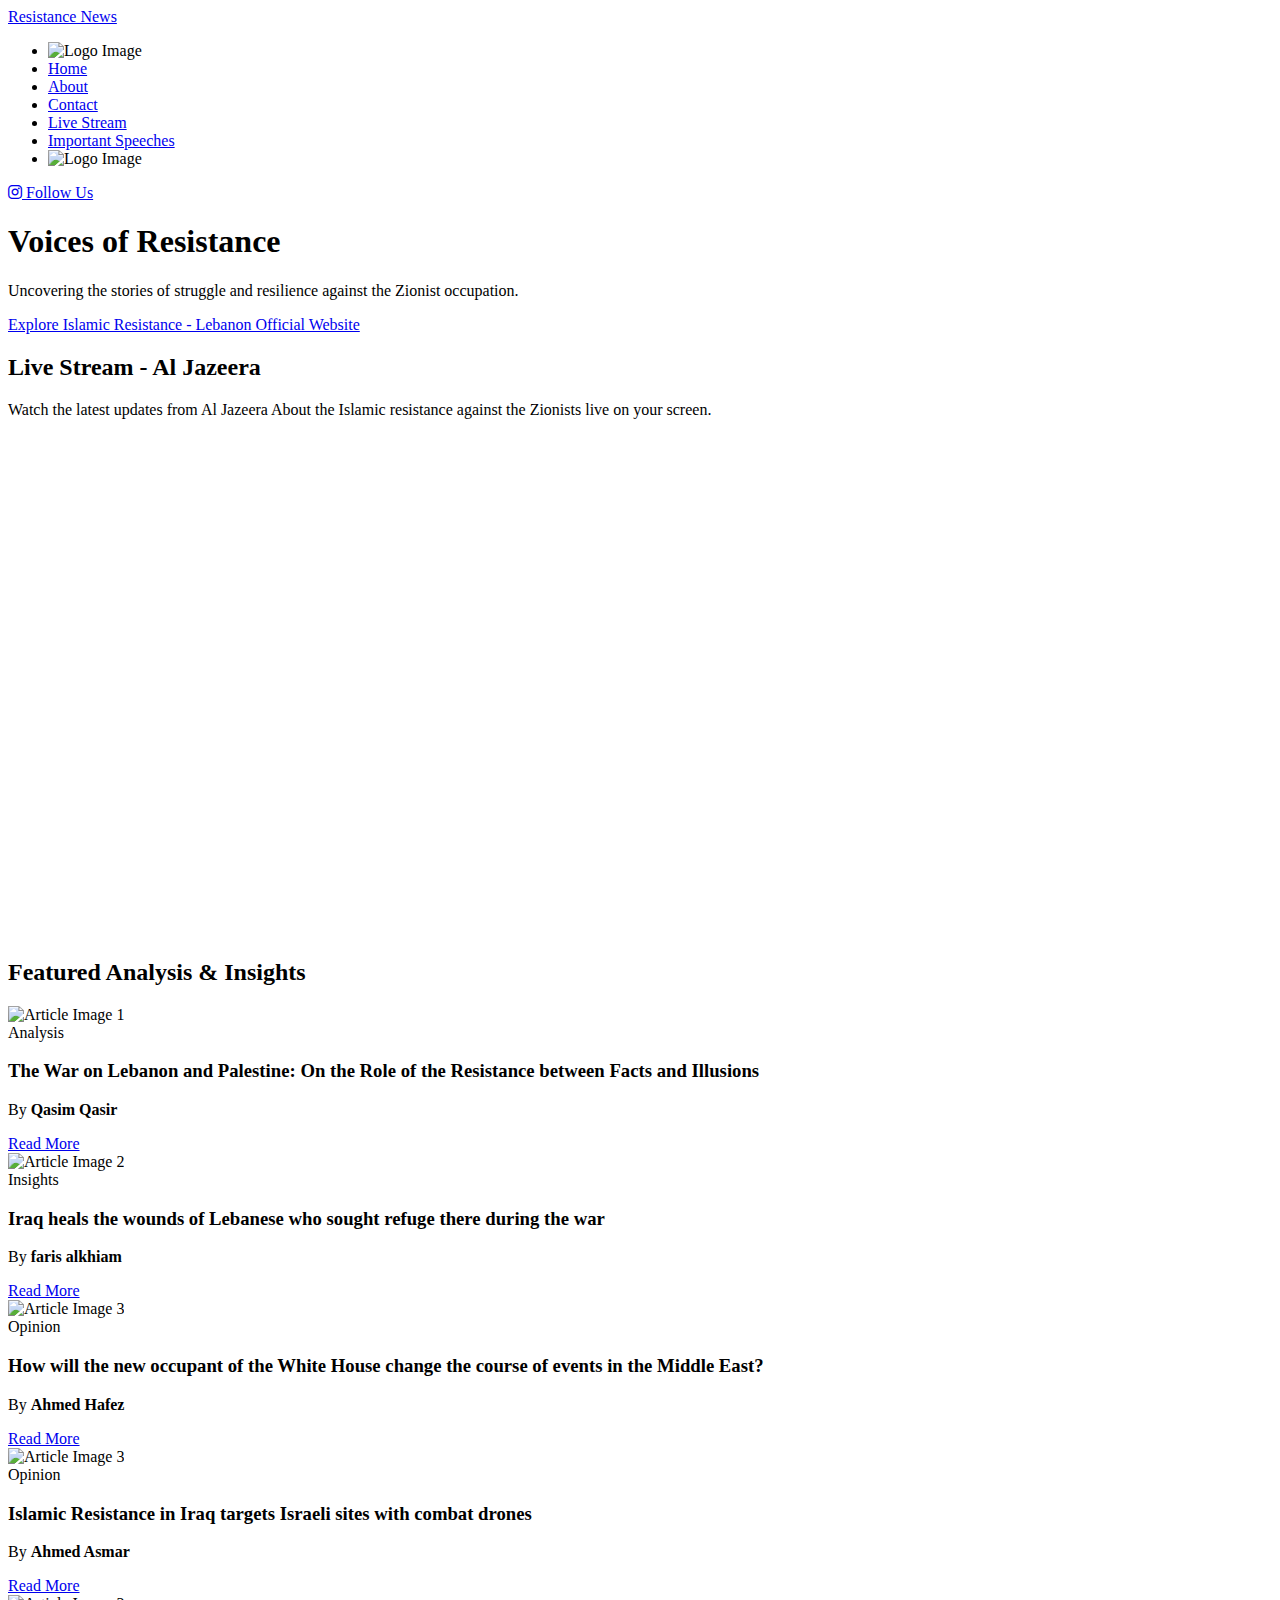
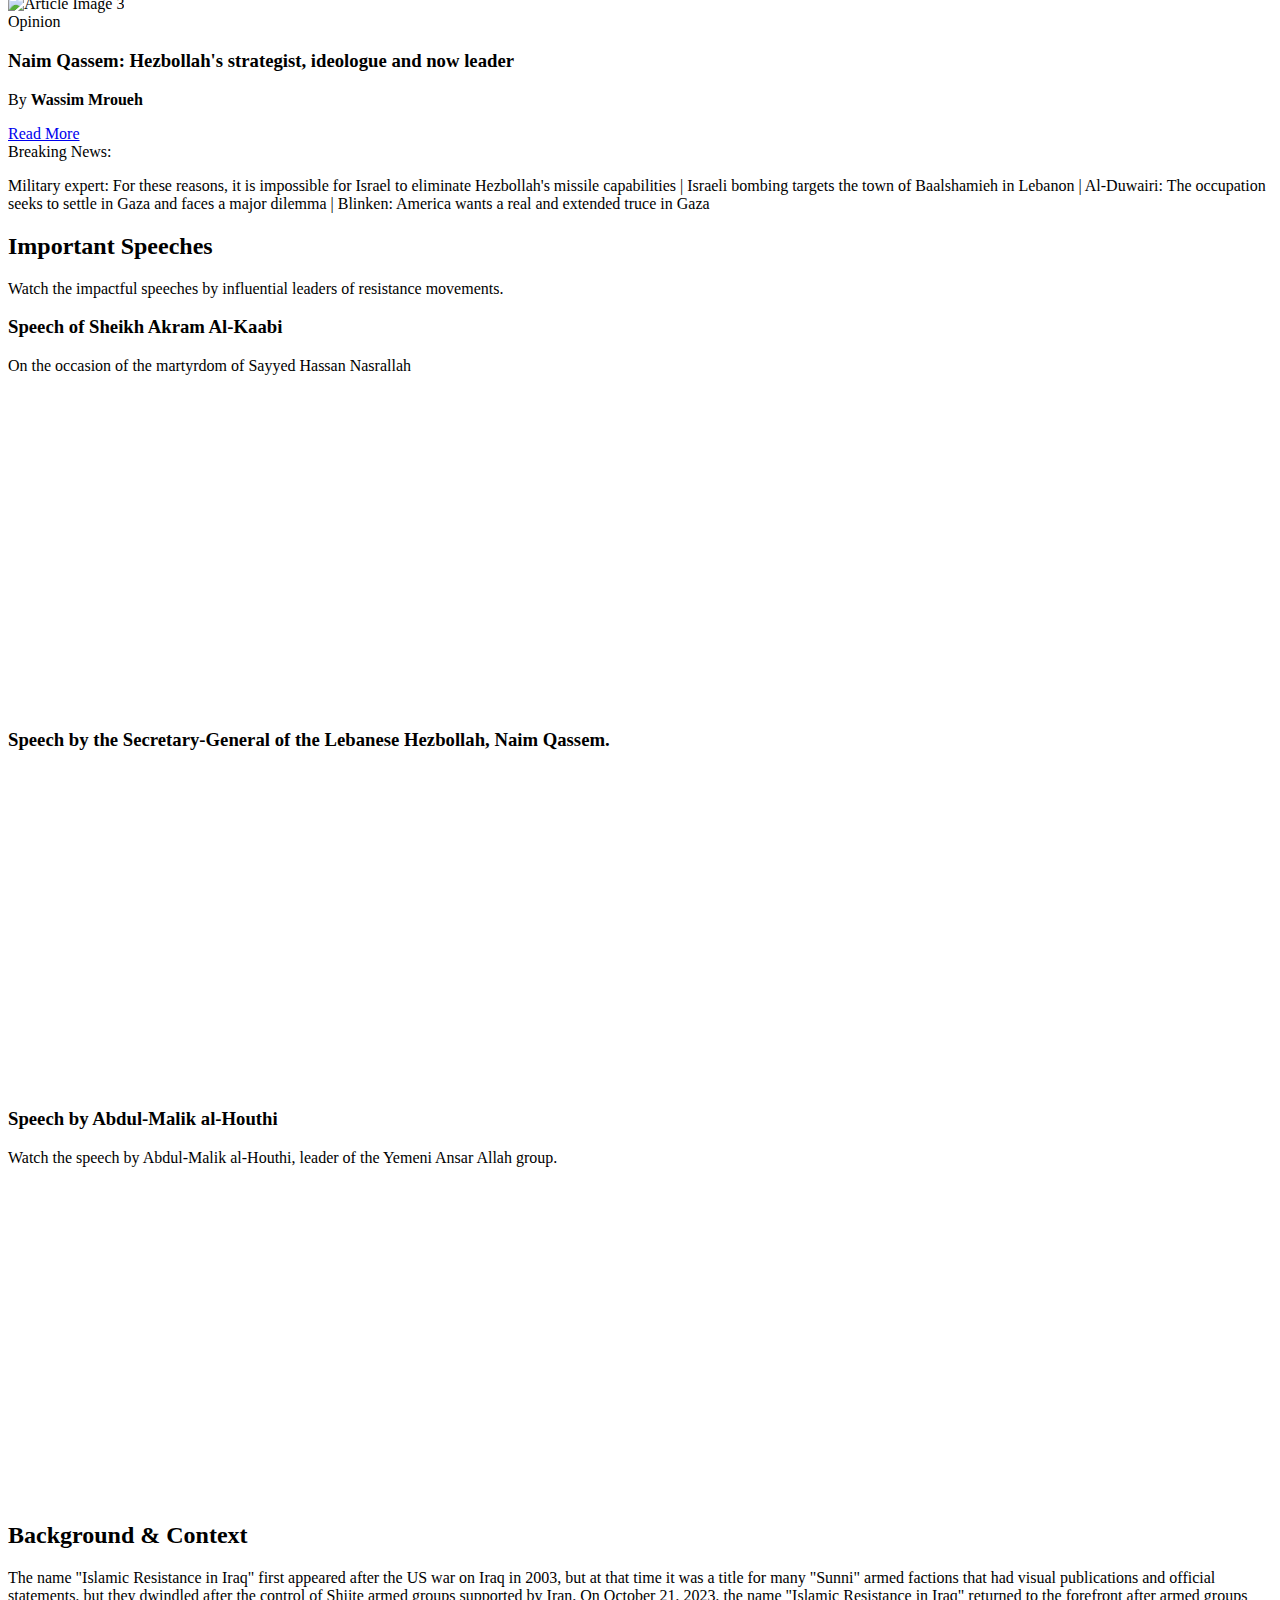
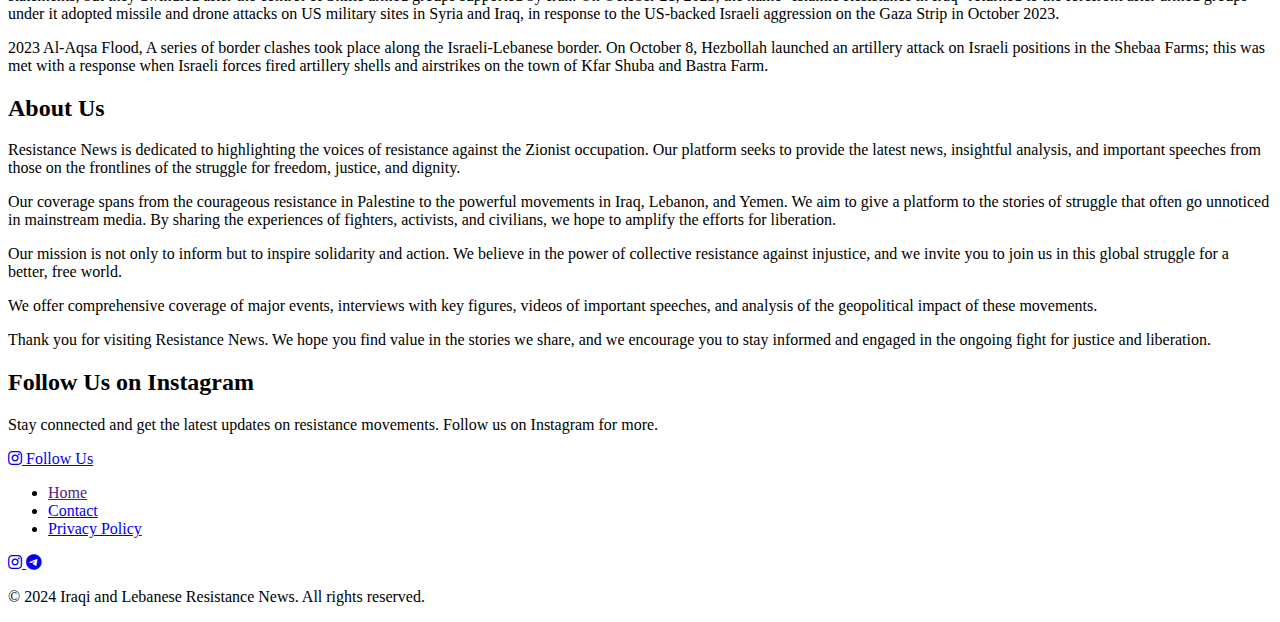
==== index.html @ b6a5e41a "Add files via upload" ====
<!DOCTYPE html>
<html lang="en" style="--vh: 8.44px; --clientWidth: 390px">
  <head>
    <meta charset="UTF-8" />
    <meta name="viewport" content="width=device-width, initial-scale=1.0" />
    <title>Resistance News</title>
    <link rel="stylesheet" href="styles.css" />
    <!-- Add Font Awesome for icons -->
    <link
      rel="stylesheet"
      href="https://cdnjs.cloudflare.com/ajax/libs/font-awesome/6.0.0-beta3/css/all.min.css"
    />
  </head>
  <body>
    <header class="header">
      <div class="header-container">
        <div class="logo">
          <a href="#">Resistance News</a>
        </div>
        <nav class="navbar">
          <ul>
            <!-- Image between Home and Resistance News -->
            <li>
              <img
                src="photo_2024-11-13_17-48-56.jpg"
                alt="Logo Image"
                class="header-image"
              />
            </li>

            <!-- Home Link -->
            <li><a href="#">Home</a></li>

            <!-- About Link -->
            <li><a href="#about">About</a></li>

            <!-- Contact Link that redirects to Telegram -->
            <li><a href="https://t.me/O7cffm" target="_blank">Contact</a></li>

            <!-- Live Stream Link -->
            <li><a href="#live-stream">Live Stream</a></li>

            <!-- Important Speeches Link -->
            <li><a href="#video">Important Speeches</a></li>

            <!-- Empty space or another image can be added if necessary -->
            <li>
              <img
                src="photo_2024-11-13_17-49-03.jpg"
                alt="Logo Image"
                class="header-image"
              />
            </li>
          </ul>
        </nav>
        <div class="header-social">
          <a
            href="https://www.instagram.com/7cffm/profilecard/?igsh=MWJjM3I1dTVva2pzcw=="
            target="_blank"
            class="instagram-icon"
          >
            <i class="fab fa-instagram"></i> Follow Us
          </a>
        </div>
      </div>
    </header>

    <!-- Hero Section -->
    <section class="hero">
      <div class="hero-overlay">
        <h1 class="hero-title">Voices of Resistance</h1>
        <p class="hero-subtitle">
          Uncovering the stories of struggle and resilience against the Zionist
          occupation.
        </p>
        <div class="hero-buttons">
          <a
            href="https://moqawama.org.lb/index.php"
            target="_blank"
            class="hero-button primary"
            >Explore Islamic Resistance - Lebanon Official Website</a
          >
        </div>
      </div>
    </section>
    <!-- Live Stream Section -->
    <section id="live-stream" class="live-stream-section">
      <div class="live-stream-container">
        <h2>Live Stream - Al Jazeera</h2>
        <p>
          Watch the latest updates from Al Jazeera About the Islamic resistance
          against the Zionists live on your screen.
        </p>

        <div class="live-stream-embed">
          <iframe
            width="100%"
            height="500"
            src="https://www.youtube.com/embed/bNyUyrR0PHo"
            title="Live Stream - Al Jazeera"
            frameborder="0"
            allow="accelerometer; autoplay; encrypted-media; gyroscope; picture-in-picture"
            allowfullscreen
          ></iframe>
        </div>
      </div>
    </section>

    <!-- Featured Analysis / Insights Section -->
    <section class="featured-section">
      <h2 class="section-title">Featured Analysis & Insights</h2>
      <div class="featured-grid">
        <!-- Article Card 1 -->
        <div class="featured-card">
          <img
            src="10202416477675745212.jpg"
            alt="Article Image 1"
            class="featured-image"
          />
          <div class="card-content">
            <span class="tag">Analysis</span>
            <h3 class="card-title">
              The War on Lebanon and Palestine: On the Role of the Resistance
              between Facts and Illusions
            </h3>
            <p class="author">By <strong>Qasim Qasir</strong></p>
            <a
              href="https://arabi21.com/story/1633593/%D8%A7%D9%84%D8%AD%D8%B1%D8%A8-%D8%B9%D9%84%D9%89-%D9%84%D8%A8%D9%86%D8%A7%D9%86-
              %D9%88%D9%81%D9%84%D8%B3%D8%B7%D9%8A%D9%86-%D8%B9%D9%86-%D8%AF%D9%88%D8%B1-%D8%A7%D9%84%D9%85%D9%82%D8%A7%D9%88%D9%85%D8%A9-
              %D8%A8%D9%8A%D9%86-%D8%A7%D9%84%D8%AD%D9%82%D8%A7%D8%A6%D9%82-%D9%88%D8%A7%D9%84%D8%A3%D9%88%D9%87%D8%A7%D9%85"
              target="_blank"
              class="read-more"
              >Read More</a
            >
          </div>
        </div>

        <!-- Article Card 2 -->
        <div class="featured-card">
          <img
            src="image-1730290938.webp"
            alt="Article Image 2"
            class="featured-image"
          />
          <div class="card-content">
            <span class="tag">Insights</span>
            <h3 class="card-title">
              Iraq heals the wounds of Lebanese who sought refuge there during
              the war
            </h3>
            <p class="author">By <strong>faris alkhiam</strong></p>
            <a
              href="https://www.aljazeera.net/politics/2024/10/30/%D8%A7%D9%84%D8%B9%D8%B1%D8%A7%D9%82-%D9%8A%D8%AF%D8%A7%D9%88%D9%8A-%D8%AC%D8%B1%D9%88%D8%AD-%D9%84%D8%A8%D9%86%D8%A7%D9%86%D9%8A%D9%8A%D9%86-%D9%84%D8%AC%D8%A4%D9%88%D8%A7-%D8%A5%D9%84%D9%8A%D9%87"
              target="_blank"
              class="read-more"
              >Read More</a
            >
          </div>
        </div>

        <!-- Article Card 3 -->
        <div class="featured-card">
          <img
            src="56tfy-1731506151.jpg"
            alt="Article Image 3"
            class="featured-image"
          />
          <div class="card-content">
            <span class="tag">Opinion</span>
            <h3 class="card-title">
              How will the new occupant of the White House change the course of
              events in the Middle East?
            </h3>
            <p class="author">By <strong>Ahmed Hafez</strong></p>
            <a
              href="https://www.aljazeera.net/news/2024/11/13/%D9%83%D9%8A%D9%81-%D8%B3%D9%8A%D8%BA%D9%8A%D8%B1-%D8%B3%D8%A7%D9%83%D9%86-%D8%A7%D9%84%D8%A8%D9%8A%D8%AA-%D8%A7%D9%84%D8%A3%D8%A8%D9%8A%D8%B6-%D8%A7%D9%84%D8%AC%D8%AF%D9%8A%D8%AF"
              target="_blank"
              class="read-more"
              >Read More</a
            >
          </div>
        </div>
        <!-- Article Card 4 -->
        <div class="featured-card">
          <img
            src="thumbs_b_c_49bb866ccad40591b814bc46963b993d.jpg"
            alt="Article Image 3"
            class="featured-image"
          />
          <div class="card-content">
            <span class="tag">Opinion</span>
            <h3 class="card-title">
              Islamic Resistance in Iraq targets Israeli sites with combat
              drones
            </h3>
            <p class="author">By <strong>Ahmed Asmar</strong></p>
            <a
              href="https://www.aa.com.tr/en/middle-east/islamic-resistance-in-iraq-targets-israeli-sites-with-combat-drones/3380141"
              target="_blank"
              class="read-more"
              >Read More</a
            >
          </div>
        </div>
        <!-- Article Card 5 -->
        <div class="featured-card">
          <img
            src="naim qassem profile reuters.jpg.webp"
            alt="Article Image 3"
            class="featured-image"
          />
          <div class="card-content">
            <span class="tag">Opinion</span>
            <h3 class="card-title">
              Naim Qassem: Hezbollah's strategist, ideologue and now leader
            </h3>
            <p class="author">By <strong>Wassim Mroueh </strong></p>
            <a
              href="https://www.middleeasteye.net/profile/naim-qassem-hezbollah-strategist-ideologue-and-now-leader"
              target="_blank"
              class="read-more"
              >Read More</a
            >
          </div>
        </div>
      </div>
    </section>
    <!-- Real-Time News Ticker Section -->
    <section class="news-ticker">
      <div class="ticker-container">
        <span class="ticker-title">Breaking News:</span>
        <div class="ticker">
          <p class="ticker-text">
            Military expert: For these reasons, it is impossible for Israel to
            eliminate Hezbollah's missile capabilities | Israeli bombing targets
            the town of Baalshamieh in Lebanon | Al-Duwairi: The occupation
            seeks to settle in Gaza and faces a major dilemma | Blinken: America
            wants a real and extended truce in Gaza
          </p>
        </div>
      </div>
    </section>
    <!-- Video Section -->
    <section id="video" class="video-section">
      <div class="video-container">
        <h2>Important Speeches</h2>
        <p>
          Watch the impactful speeches by influential leaders of resistance
          movements.
        </p>

        <div class="video-cards">
          <!-- First Video Card -->
          <div class="video-card">
            <h3>Speech of Sheikh Akram Al-Kaabi</h3>
            <p>On the occasion of the martyrdom of Sayyed Hassan Nasrallah</p>
            <div class="video-embed">
              <iframe
                width="560"
                height="315"
                src="https://www.youtube.com/embed/3yLi0Hyo770"
                title="Speech of Sheikh Akram Al-Kaabi"
                frameborder="0"
                allow="accelerometer; autoplay; encrypted-media; gyroscope; picture-in-picture"
                allowfullscreen
              ></iframe>
            </div>
          </div>

          <!-- Second Video Card -->
          <div class="video-card">
            <h3>Speech by the Secretary-General of the Lebanese Hezbollah, Naim Qassem.</p>
            <div class="video-embed">
              <iframe
                width="560"
                height="315"
                src="https://www.youtube.com/embed/LZCsqOck-LM"
                title="Speech by Naeem Qassem"
                frameborder="0"
                allow="accelerometer; autoplay; encrypted-media; gyroscope; picture-in-picture"
                allowfullscreen
              ></iframe>
            </div>
          </div>

          <!-- Third Video Card -->
          <div class="video-card">
            <h3>Speech by Abdul-Malik al-Houthi</h3>
            <p>
              Watch the speech by Abdul-Malik al-Houthi, leader of the Yemeni
              Ansar Allah group.
            </p>
            <div class="video-embed">
              <iframe
                width="560"
                height="315"
                src="https://www.youtube.com/embed/sPuYM1DLpPo"
                title="Speech by Abdul-Malik al-Houthi"
                frameborder="0"
                allow="accelerometer; autoplay; encrypted-media; gyroscope; picture-in-picture"
                allowfullscreen
              ></iframe>
            </div>
          </div>
        </div>
      </div>
    </section>

    <!-- Background & Context Section -->
    <section class="background-context">
      <h2 class="section-title">Background & Context</h2>
      <div class="context-content">
        <p class="context-text">
          The name "Islamic Resistance in Iraq" first appeared after the US war
          on Iraq in 2003, but at that time it was a title for many "Sunni"
          armed factions that had visual publications and official statements,
          but they dwindled after the control of Shiite armed groups supported
          by Iran. On October 21, 2023, the name "Islamic Resistance in Iraq"
          returned to the forefront after armed groups under it adopted missile
          and drone attacks on US military sites in Syria and Iraq, in response
          to the US-backed Israeli aggression on the Gaza Strip in October 2023.
        </p>
        <p class="context-text">
          2023 Al-Aqsa Flood, A series of border clashes took place along the
          Israeli-Lebanese border. On October 8, Hezbollah launched an artillery
          attack on Israeli positions in the Shebaa Farms; this was met with a
          response when Israeli forces fired artillery shells and airstrikes on
          the town of Kfar Shuba and Bastra Farm.
        </p>
      </div>
    </section>
    <!-- About Section -->
    <section id="about" class="about-section">
      <div class="about-container">
        <h2 class="about-title">About Us</h2>
        <p class="about-description">
          Resistance News is dedicated to highlighting the voices of resistance
          against the Zionist occupation. Our platform seeks to provide the
          latest news, insightful analysis, and important speeches from those on
          the frontlines of the struggle for freedom, justice, and dignity.
        </p>

        <p class="about-description">
          Our coverage spans from the courageous resistance in Palestine to the
          powerful movements in Iraq, Lebanon, and Yemen. We aim to give a
          platform to the stories of struggle that often go unnoticed in
          mainstream media. By sharing the experiences of fighters, activists,
          and civilians, we hope to amplify the efforts for liberation.
        </p>

        <p class="about-description">
          Our mission is not only to inform but to inspire solidarity and
          action. We believe in the power of collective resistance against
          injustice, and we invite you to join us in this global struggle for a
          better, free world.
        </p>

        <p class="about-description">
          We offer comprehensive coverage of major events, interviews with key
          figures, videos of important speeches, and analysis of the
          geopolitical impact of these movements.
        </p>

        <p class="about-description">
          Thank you for visiting Resistance News. We hope you find value in the
          stories we share, and we encourage you to stay informed and engaged in
          the ongoing fight for justice and liberation.
        </p>
      </div>
    </section>
    <!-- Instagram Section -->
    <section class="instagram-section">
      <h2 class="section-title">Follow Us on Instagram</h2>
      <p class="instagram-text">
        Stay connected and get the latest updates on resistance movements.
        Follow us on Instagram for more.
      </p>
      <a
        href="https://www.instagram.com/7cffm/profilecard/?igsh=MWJjM3I1dTVva2pzcw=="
        target="_blank"
        class="instagram-button"
      >
        <i class="fab fa-instagram"></i> Follow Us
      </a>
    </section>

    <!-- Footer Section -->
    <footer class="footer">
      <div class="footer-container">
        <!-- Footer Navigation Links -->
        <div class="footer-nav">
          <ul>
            <li><a href="">Home</a></li>
            <li><a href="https://t.me/O7cffm" target="_blank">Contact</a></li>
            <li><a href="privacy.html" target="_blank">Privacy Policy</a></li>
          </ul>
        </div>

        <!-- Social Media Links -->
        <div class="footer-social">
          <!-- Instagram Link with target="_blank" to open in new tab -->
          <a
            href="https://www.instagram.com/7cffm/profilecard/?igsh=MWJjM3I1dTVva2pzcw=="
            target="_blank"
            class="social-icon"
            aria-label="Instagram"
          >
            <i class="fab fa-instagram"></i>
          </a>

          <!-- Telegram Link with target="_blank" to open in new tab -->
          <a
            href="https://t.me/O7cffm"
            target="_blank"
            class="social-icon"
            aria-label="Telegram"
          >
            <i class="fab fa-telegram"></i>
          </a>
        </div>
      </div>

      <!-- Copyright Notice -->
      <div class="footer-bottom">
        <p>
          &copy; 2024 Iraqi and Lebanese Resistance News. All rights reserved.
        </p>
      </div>
    </footer>
  </body>
</html>
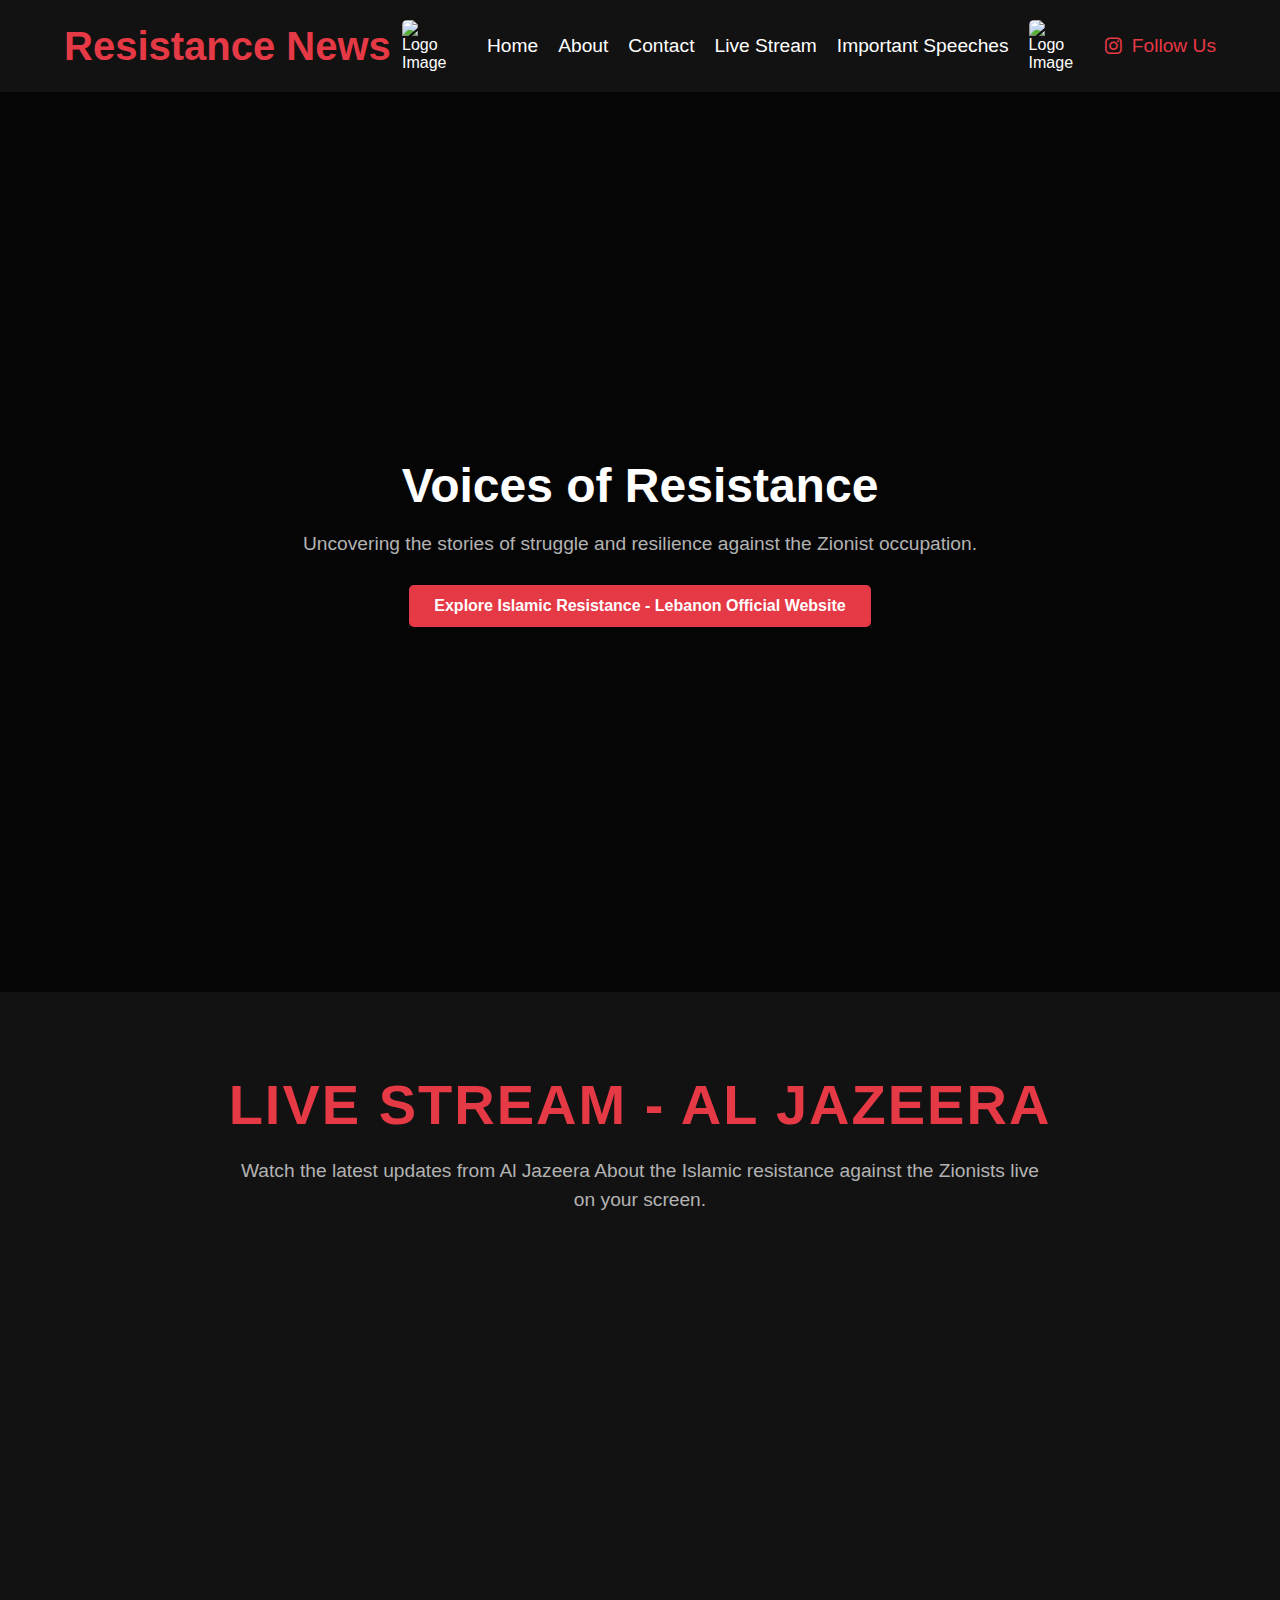
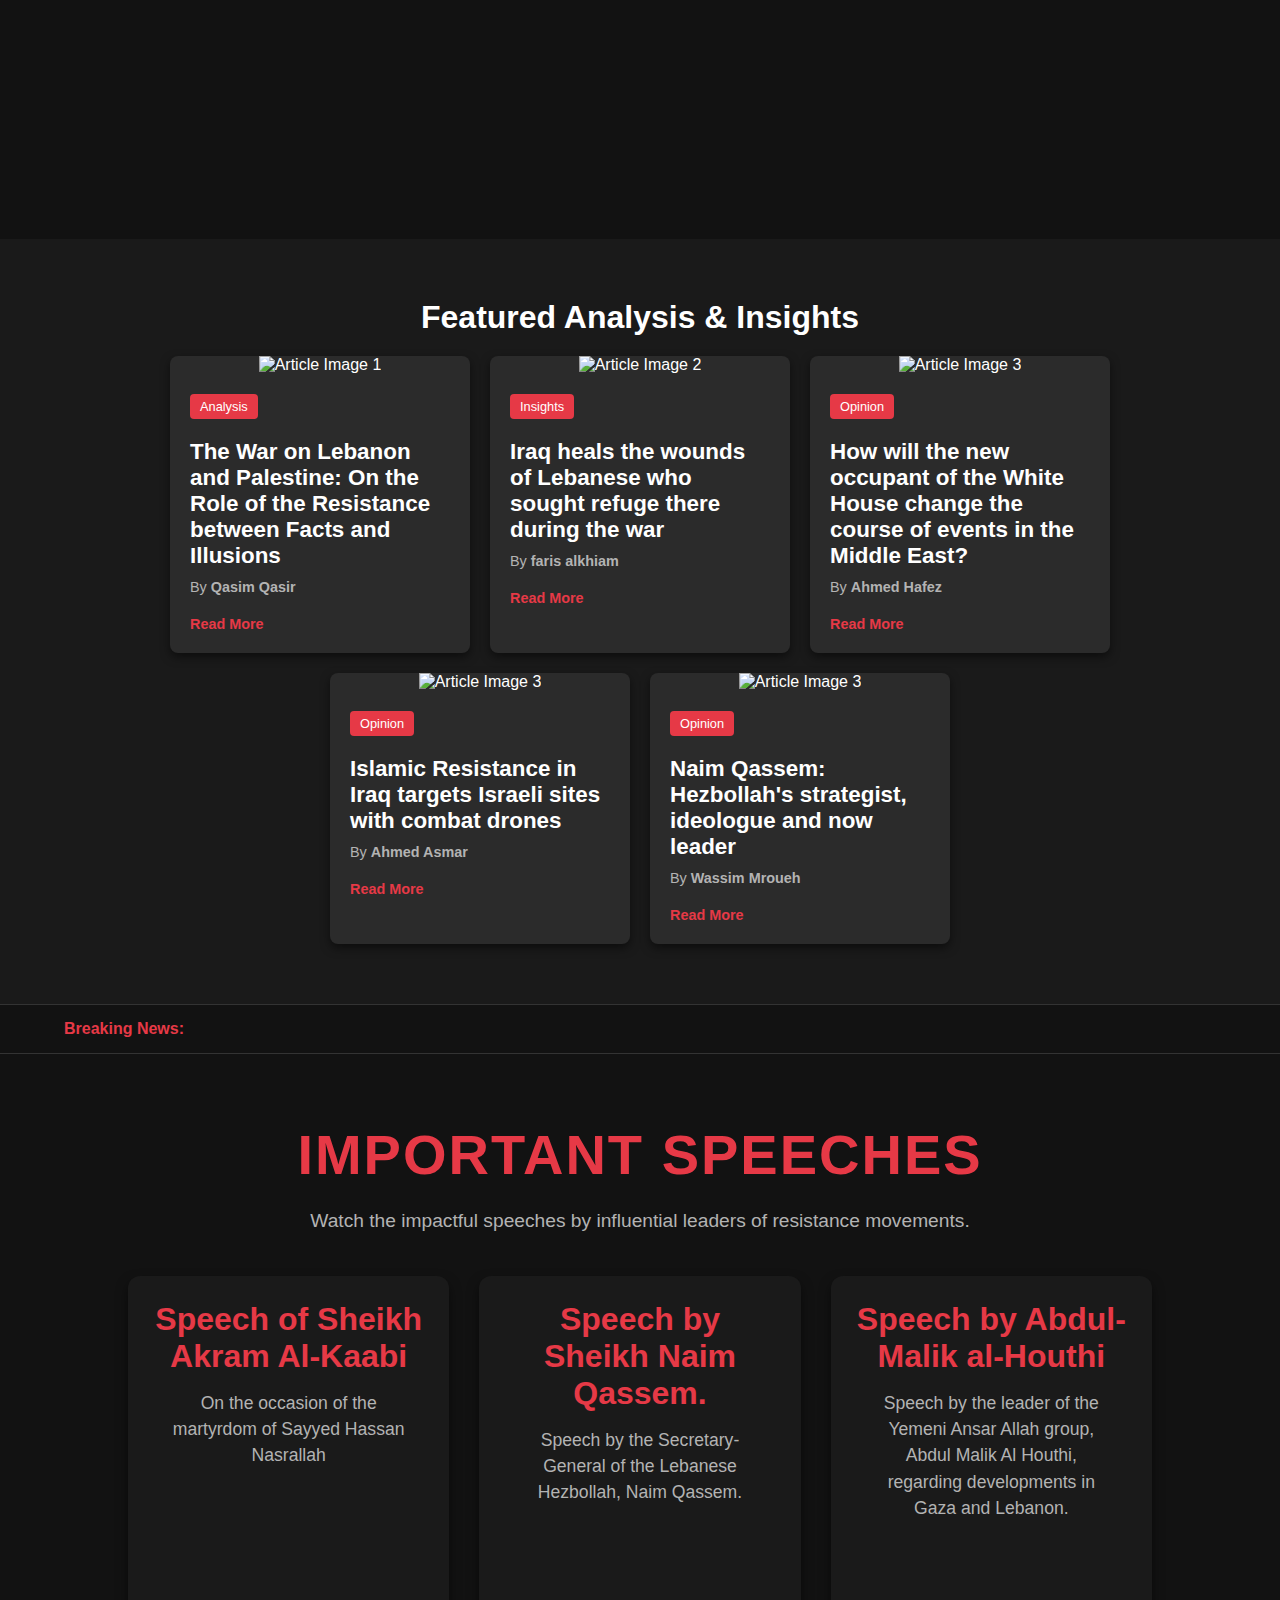
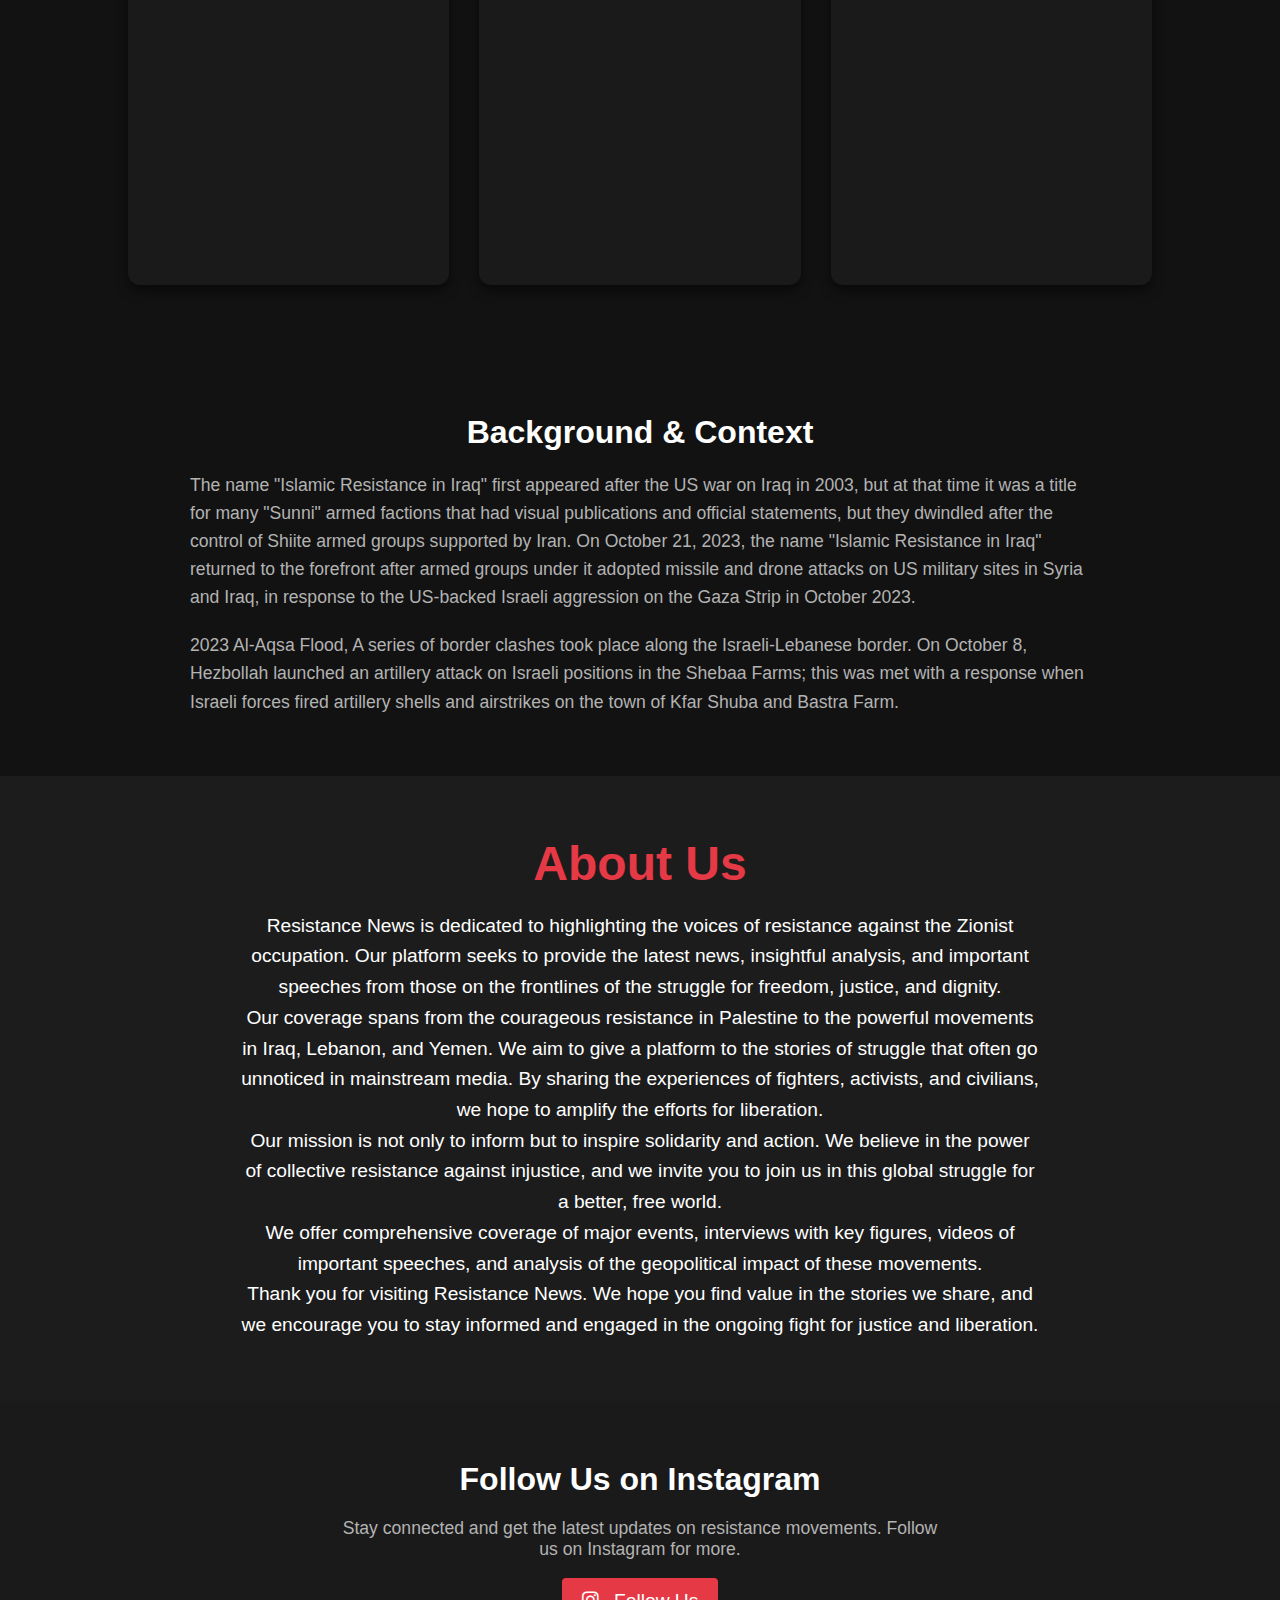
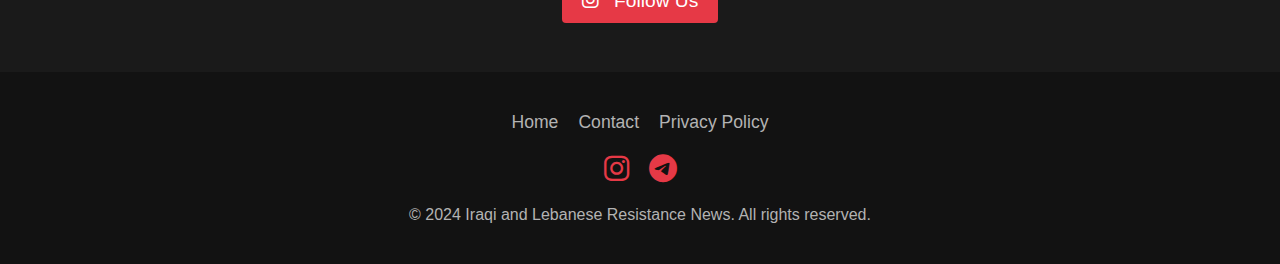
==== commit 6ac6daab: "Add files via upload" ====
--- a/index.html
+++ b/index.html
@@ -269,7 +269,11 @@
 
           <!-- Second Video Card -->
           <div class="video-card">
-            <h3>Speech by the Secretary-General of the Lebanese Hezbollah, Naim Qassem.</p>
+            <h3>Speech by Sheikh Naim Qassem.</h3>
+            <p>
+              Speech by the Secretary-General of the Lebanese Hezbollah, Naim
+              Qassem.
+            </p>
             <div class="video-embed">
               <iframe
                 width="560"
@@ -287,14 +291,14 @@
           <div class="video-card">
             <h3>Speech by Abdul-Malik al-Houthi</h3>
             <p>
-              Watch the speech by Abdul-Malik al-Houthi, leader of the Yemeni
-              Ansar Allah group.
+              Speech by the leader of the Yemeni Ansar Allah group, Abdul Malik
+              Al Houthi, regarding developments in Gaza and Lebanon.
             </p>
             <div class="video-embed">
               <iframe
                 width="560"
                 height="315"
-                src="https://www.youtube.com/embed/sPuYM1DLpPo"
+                src="https://www.youtube.com/embed/SQOaIyFyKo4"
                 title="Speech by Abdul-Malik al-Houthi"
                 frameborder="0"
                 allow="accelerometer; autoplay; encrypted-media; gyroscope; picture-in-picture"
--- a/styles.css
+++ b/styles.css
@@ -0,0 +1,657 @@
+
+/* Reset basic styling */
+* {
+    margin: 0;
+    padding: 0;
+    box-sizing: border-box;
+}
+
+body {
+    font-family: Arial, sans-serif;
+    background-color: #121212; /* Dark background */
+    color: #ffffff;
+}
+
+
+/* Header Styling */
+.header {
+    background-color: #121212;
+    padding: 20px 5%;
+    color: white;
+}
+
+.header-container {
+    display: flex;
+    justify-content: space-between;
+    align-items: center;
+}
+
+.logo a {
+    font-size: 2.5em;
+    color: #e63946; /* This is a red color */
+    text-decoration: none;
+    font-weight: bold;
+}
+
+
+.navbar ul {
+    list-style-type: none;
+    display: flex;
+    gap: 20px;
+    margin: 0;
+    padding: 0;
+}
+
+.navbar ul li {
+    position: relative;
+    display: flex;
+    align-items: center;
+}
+
+/* Styling for the image */
+.header-image {
+    width: 50px; /* Adjust width as needed */
+    height: auto;
+    margin-right: 15px; /* Add some space to the right of the image */
+    border-radius: 5px; /* Optional: to make the image corners rounded */
+}
+
+/* Styling for Navbar Links */
+.navbar ul li a {
+    text-decoration: none;
+    color: white;
+    font-size: 1.2em;
+    font-weight: 500;
+}
+
+.navbar ul li a:hover {
+    color: #e63946;
+}
+
+/* Social Media Icons */
+.header-social {
+    display: flex;
+    align-items: center;
+}
+
+.instagram-icon {
+    color: white;
+    text-decoration: none;
+    font-size: 1.3em;
+}
+
+.instagram-icon:hover {
+    color: #e63946;
+}
+
+/* Hover effects for navbar items */
+.navbar ul li a:hover {
+    text-decoration: underline;
+}
+
+
+/* Instagram Icon in Header */
+.header-social {
+    display: flex;
+    align-items: center;
+}
+
+.instagram-icon {
+    display: flex;
+    align-items: center;
+    color: #e63946; /* Red color for Instagram link */
+    font-size: 1.2em;
+    text-decoration: none;
+    transition: color 0.3s ease;
+}
+
+.instagram-icon:hover {
+    color: #ffffff; /* Change to white on hover */
+}
+
+.instagram-icon i {
+    margin-right: 10px;
+}
+
+/* Hero Section */
+.hero {
+    position: relative;
+    width: 100%;
+    height: 100vh; /* Full screen height */
+    background-image: url('photo_2024-11-13_17-54-51.jpg'); /* Placeholder image URL */
+    background-size: contain;
+    background-position: center;
+    display: flex;
+    align-items: center;
+    justify-content: center;
+}
+
+.hero-overlay {
+    position: absolute;
+    top: 0;
+    left: 0;
+    width: 100%;
+    height: 100%;
+    background-color: rgba(0, 0, 0, 0.7); /* Dark overlay */
+    display: flex;
+    flex-direction: column;
+    align-items: center;
+    justify-content: center;
+    text-align: center;
+    padding: 0 20px;
+}
+
+.hero-title {
+    font-size: 3em;
+    font-weight: bold;
+    color: #ffffff;
+    margin-bottom: 20px;
+}
+
+.hero-subtitle {
+    font-size: 1.2em;
+    color: #b3b3b3;
+    max-width: 700px;
+    margin-bottom: 30px;
+}
+
+/* Hero Buttons */
+.hero-buttons {
+    display: flex;
+    gap: 15px;
+}
+
+.hero-button {
+    padding: 12px 25px;
+    font-size: 1em;
+    font-weight: bold;
+    border-radius: 5px;
+    text-decoration: none;
+    transition: background-color 0.3s ease;
+}
+
+.hero-button.primary {
+    background-color: #e63946; /* Red accent */
+    color: #ffffff;
+}
+
+.hero-button.primary:hover {
+    background-color: #d62828;
+}
+
+.hero-button.secondary {
+    background-color: transparent;
+    color: #e63946;
+    border: 2px solid #e63946;
+}
+
+.hero-button.secondary:hover {
+    background-color: #e63946;
+    color: #ffffff;
+}
+/* Featured Analysis / Insights Section */
+.featured-section {
+    padding: 60px 5%;
+    background-color: #1a1a1a; /* Dark background */
+    color: #ffffff;
+    text-align: center;
+}
+
+.section-title {
+    font-size: 2em;
+    font-weight: bold;
+    color: #ffffff;
+    margin-bottom: 40px;
+}
+
+.featured-grid {
+    display: flex;
+    flex-wrap: wrap;
+    gap: 20px;
+    justify-content: center;
+}
+
+.featured-card {
+    background-color: #2b2b2b; /* Slightly lighter dark color for card */
+    border-radius: 8px;
+    overflow: hidden;
+    width: 300px;
+    color: #ffffff;
+    box-shadow: 0 4px 10px rgba(0, 0, 0, 0.5);
+    transition: transform 0.3s ease;
+}
+
+.featured-card:hover {
+    transform: translateY(-10px); /* Lift effect on hover */
+}
+
+.featured-image {
+    width: 100%;
+    height: 180px;
+    object-fit: cover;
+}
+
+.card-content {
+    padding: 20px;
+    text-align: left;
+}
+
+.tag {
+    display: inline-block;
+    padding: 5px 10px;
+    background-color: #e63946; /* Red accent for tags */
+    color: #ffffff;
+    font-size: 0.8em;
+    border-radius: 4px;
+    margin-bottom: 10px;
+}
+
+.card-title {
+    font-size: 1.4em;
+    font-weight: bold;
+    margin: 10px 0;
+    color: #ffffff;
+}
+
+.author {
+    font-size: 0.9em;
+    color: #b3b3b3; /* Light gray for author text */
+    margin-bottom: 20px;
+}
+
+.read-more {
+    font-size: 0.9em;
+    color: #e63946;
+    text-decoration: none;
+    font-weight: bold;
+    transition: color 0.3s ease;
+}
+
+.read-more:hover {
+    color: #ffffff;
+}
+/* Real-Time News Ticker Section */
+.news-ticker {
+    background-color: #121212; /* Dark background */
+    color: #ffffff;
+    padding: 15px 5%;
+    border-top: 1px solid #333;
+    border-bottom: 1px solid #333;
+}
+
+.ticker-container {
+    display: flex;
+    align-items: center;
+    overflow: hidden;
+    white-space: nowrap;
+}
+
+.ticker-title {
+    font-weight: bold;
+    color: #e63946; /* Red accent for "Breaking News" */
+    margin-right: 15px;
+}
+
+.ticker {
+    display: inline-block;
+    width: 100%;
+    overflow: hidden;
+    position: relative;
+}
+
+.ticker-text {
+    display: inline-block;
+    padding-left: 100%;
+    animation: tickerScroll 15s linear infinite;
+    white-space: nowrap;
+}
+
+.ticker-text:hover {
+    animation-play-state: paused; /* Pause the scroll on hover */
+}
+
+/* Ticker scroll animation */
+@keyframes tickerScroll {
+    from {
+        transform: translateX(0);
+    }
+    to {
+        transform: translateX(-100%);
+    }
+}
+/* Video Section Styling */
+.video-section {
+    background-color: #121212; /* Dark background */
+    color: white;
+    padding: 60px 5%;
+    text-align: center;
+    font-family: 'Arial', sans-serif; /* Clean font */
+    display: flex; /* Using flexbox to center */
+    flex-direction: column;
+    justify-content: center;
+    align-items: center; /* Center content horizontally */
+    height: 100vh; /* Full height */
+    min-height: 600px; /* Ensures section is not too small */
+}
+
+.video-container h2 {
+    font-size: 3em;
+    margin-bottom: 20px;
+    font-weight: bold;
+    color: #e63946; /* Accent color */
+    text-transform: uppercase;
+    letter-spacing: 2px;
+}
+
+.video-container p {
+    font-size: 1.2em;
+    margin-bottom: 40px;
+    max-width: 800px;
+    margin-left: auto;
+    margin-right: auto;
+    color: #b3b3b3;
+    line-height: 1.5;
+}
+
+/* Grid Layout for Videos */
+.video-cards {
+    display: grid;
+    grid-template-columns: repeat(auto-fill, minmax(320px, 1fr)); /* Responsive grid */
+    gap: 30px;
+    justify-items: center; /* Center grid items */
+    margin-top: 30px;
+    width: 100%;
+    max-width: 1200px; /* Max width for content */
+}
+
+/* Individual Video Cards */
+.video-card {
+    background-color: #1a1a1a; /* Dark card background */
+    padding: 25px;
+    border-radius: 12px;
+    box-shadow: 0 6px 12px rgba(0, 0, 0, 0.5);
+    transition: transform 0.3s ease, box-shadow 0.3s ease;
+    width: 100%;
+    max-width: 600px; /* Max width for cards */
+    text-align: center;
+}
+
+.video-card:hover {
+    transform: translateY(-10px); /* Slight lift on hover */
+    box-shadow: 0 8px 16px rgba(0, 0, 0, 0.7);
+}
+
+/* Title Styling */
+.video-card h3 {
+    font-size: 2em;
+    margin-bottom: 15px;
+    color: #e63946; /* Accent color */
+    font-weight: 600;
+}
+
+/* Video Description Styling */
+.video-card p {
+    font-size: 1.1em;
+    margin-bottom: 20px;
+    color: #b3b3b3;
+    line-height: 1.5;
+    max-width: 90%;
+    margin-left: auto;
+    margin-right: auto;
+}
+
+/* Video Embed (YouTube) */
+.video-embed iframe {
+    width: 100%;
+    max-width: 100%;
+    height: 315px;
+    border-radius: 8px; /* Rounded corners for the video */
+    border: none;
+}
+
+/* Responsive Styling for Larger Screens */
+@media screen and (min-width: 768px) {
+    .video-section {
+        padding: 80px 10%;
+    }
+
+    .video-container h2 {
+        font-size: 3.5em;
+    }
+
+    .video-card {
+        max-width: 700px;
+    }
+}
+
+/* Live Stream Section Styling */
+.live-stream-section {
+    background-color: #121212; /* Dark background */
+    color: white;
+    padding: 60px 5%;
+    text-align: center;
+    font-family: 'Arial', sans-serif; /* Clean font */
+}
+
+.live-stream-container h2 {
+    font-size: 3em;
+    margin-bottom: 20px;
+    font-weight: bold;
+    color: #e63946; /* Accent color */
+    text-transform: uppercase;
+    letter-spacing: 2px;
+}
+
+.live-stream-container p {
+    font-size: 1.2em;
+    margin-bottom: 40px;
+    max-width: 800px;
+    margin-left: auto;
+    margin-right: auto;
+    color: #b3b3b3;
+    line-height: 1.5;
+}
+
+/* Video Embed for Live Stream */
+.live-stream-embed iframe {
+    width: 100%;
+    max-width: 100%;
+    height: 500px;
+    border-radius: 8px; /* Rounded corners for the live stream */
+    border: none;
+}
+
+/* Responsive Styling */
+@media screen and (min-width: 768px) {
+    .live-stream-section {
+        padding: 80px 10%;
+    }
+
+    .live-stream-container h2 {
+        font-size: 3.5em;
+    }
+}
+
+/* Background & Context Section */
+.background-context {
+    padding: 60px 5%;
+    background-color: #121212; /* Dark background */
+    color: #ffffff;
+    text-align: center;
+}
+
+.section-title {
+    font-size: 2.5em;
+    font-weight: bold;
+    color: #ffffff;
+    margin-bottom: 30px;
+}
+
+.context-content {
+    max-width: 900px;
+    margin: 0 auto;
+    text-align: left;
+}
+
+.context-text {
+    font-size: 1.1em;
+    color: #b3b3b3; /* Light gray for text */
+    line-height: 1.6;
+    margin-bottom: 20px;
+}
+
+.context-text:last-child {
+    margin-bottom: 0;
+}
+/* Instagram Section */
+.instagram-section {
+    padding: 60px 5%;
+    background-color: #1a1a1a; /* Dark background */
+    color: #ffffff;
+    text-align: center;
+}
+
+.section-title {
+    font-size: 2em;
+    font-weight: bold;
+    color: #ffffff;
+    margin-bottom: 20px;
+}
+
+.instagram-text {
+    font-size: 1.1em;
+    color: #b3b3b3; /* Light gray for description text */
+    margin-bottom: 30px;
+    max-width: 600px;
+    margin-left: auto;
+    margin-right: auto;
+}
+
+.instagram-button {
+    padding: 12px 20px;
+    font-size: 1.2em;
+    background-color: #e63946; /* Red accent for button */
+    color: #ffffff;
+    border: none;
+    border-radius: 4px;
+    cursor: pointer;
+    text-decoration: none;
+    transition: background-color 0.3s ease;
+}
+
+.instagram-button:hover {
+    background-color: #ffffff;
+    color: #1a1a1a;
+}
+
+.instagram-button i {
+    margin-right: 10px;
+}
+
+/* Footer Section */
+.footer {
+    background-color: #121212; /* Dark background */
+    color: #ffffff;
+    padding: 40px 5%;
+    text-align: center;
+}
+
+/* Footer Navigation Links */
+.footer-nav ul {
+    list-style: none;
+    padding: 0;
+    margin: 0;
+    display: flex;
+    justify-content: center;
+    gap: 20px;
+}
+
+.footer-nav ul li {
+    display: inline;
+}
+
+.footer-nav ul li a {
+    color: #b3b3b3;
+    text-decoration: none;
+    font-size: 1.1em;
+    transition: color 0.3s ease;
+}
+
+.footer-nav ul li a:hover {
+    color: #e63946; /* Red accent on hover */
+}
+
+/* Social Media Links */
+.footer-social {
+    display: flex;
+    justify-content: center;
+    gap: 20px;
+    margin-top: 20px;
+}
+
+.social-icon {
+    color: #e63946; /* Red accent color */
+    font-size: 1.8em;
+    text-decoration: none;
+    transition: color 0.3s ease;
+}
+
+.social-icon:hover {
+    color: #ffffff; /* Change to white on hover */
+}
+
+/* Copyright Notice */
+.footer-bottom {
+    margin-top: 20px;
+    font-size: 1em;
+    color: #b3b3b3;
+}
+
+/* About Section Styling */
+.about-section {
+    background-color: #1c1c1c; /* Dark background */
+    color: white;
+    padding: 60px 10%;
+    text-align: center;
+}
+
+.about-container {
+    max-width: 900px;
+    margin: 0 auto;
+}
+
+.about-title {
+    font-size: 3em;
+    font-weight: bold;
+    margin-bottom: 20px;
+    color: #e63946; /* Red color or any color of your choice */
+}
+
+.about-description {
+    font-size: 1.2em;
+    line-height: 1.6;
+    margin-bottom: 20px;
+    max-width: 800px;
+    margin: 0 auto;
+}
+
+@media (max-width: 768px) {
+    .about-title {
+        font-size: 2.5em;
+    }
+    .about-description {
+        font-size: 1em;
+    }
+}
+/* Reset basic styling */ 
+* {
+    margin: 0;
+    padding: 0;
+    box-sizing: border-box;
+}
+
+body {
+    font-family: Arial, sans-serif;
+    background-color: #121212; /* Dark background */
+    color: #ffffff;
+}
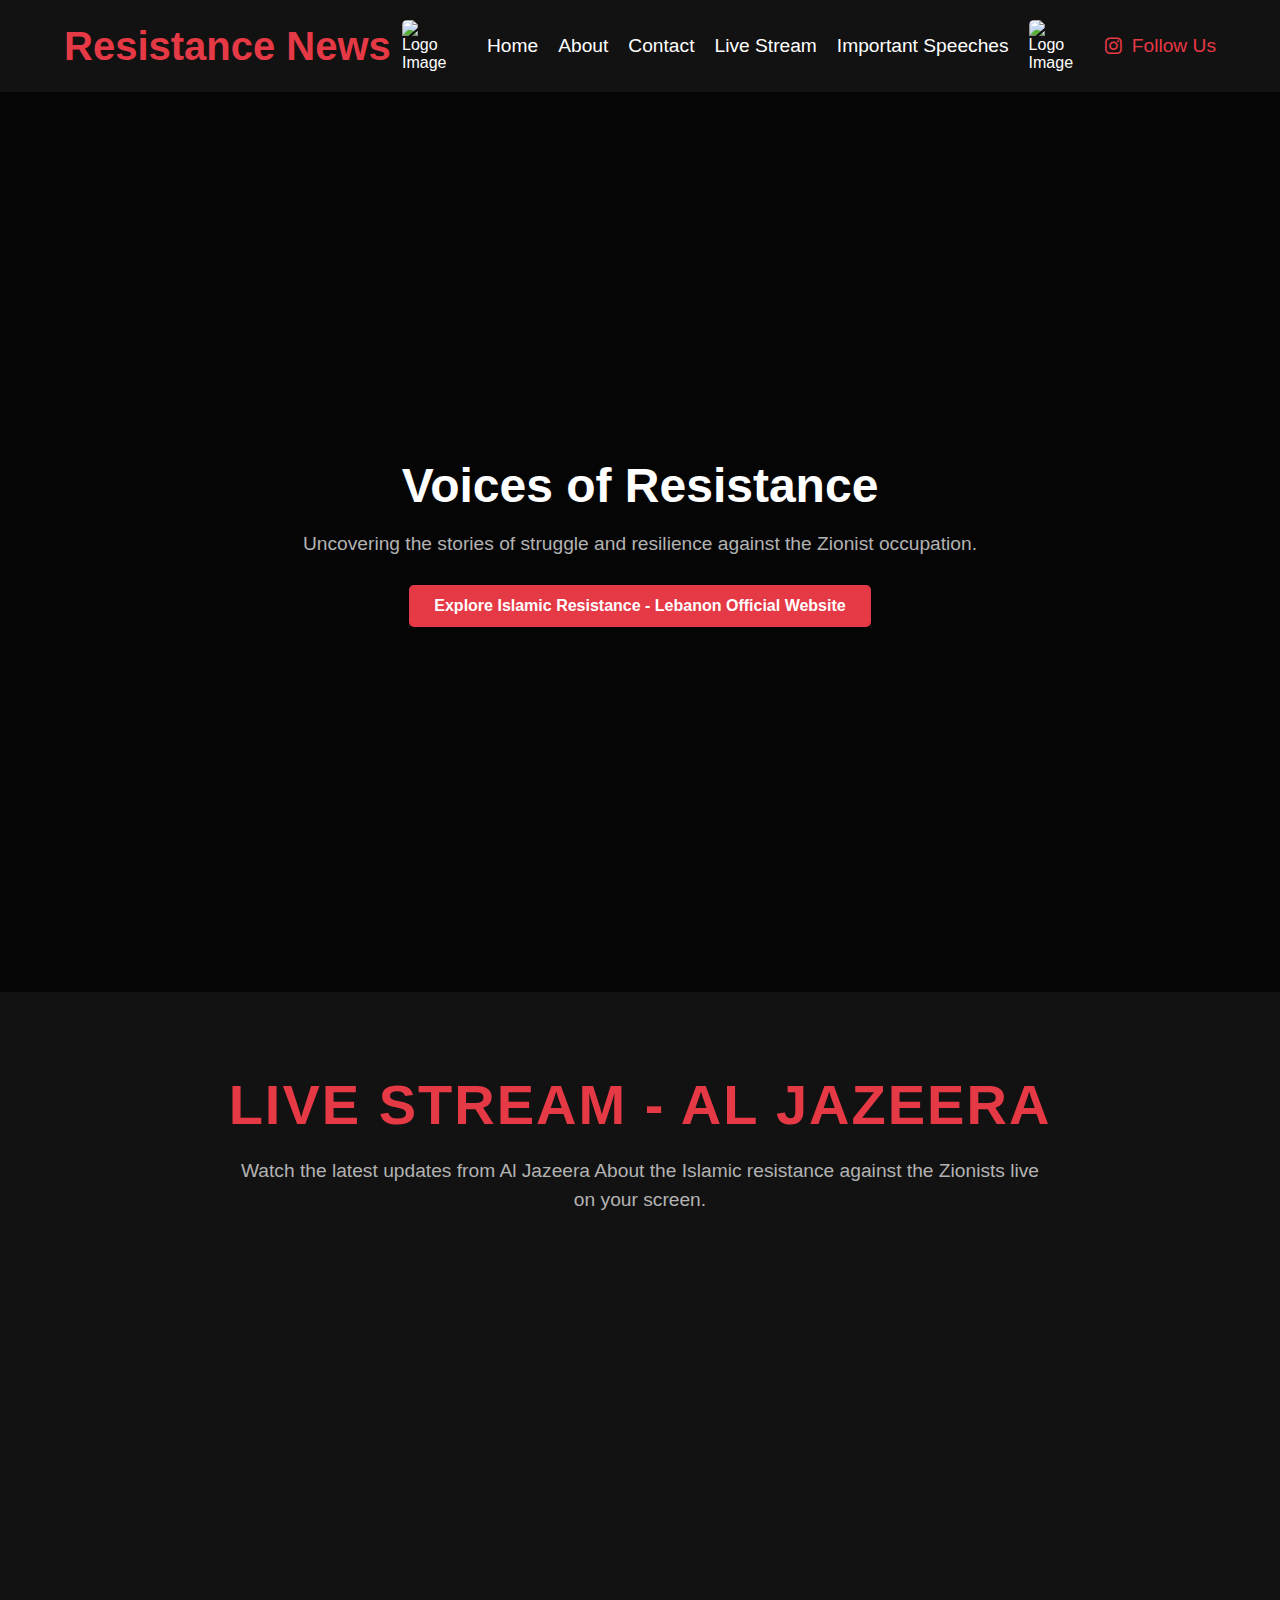
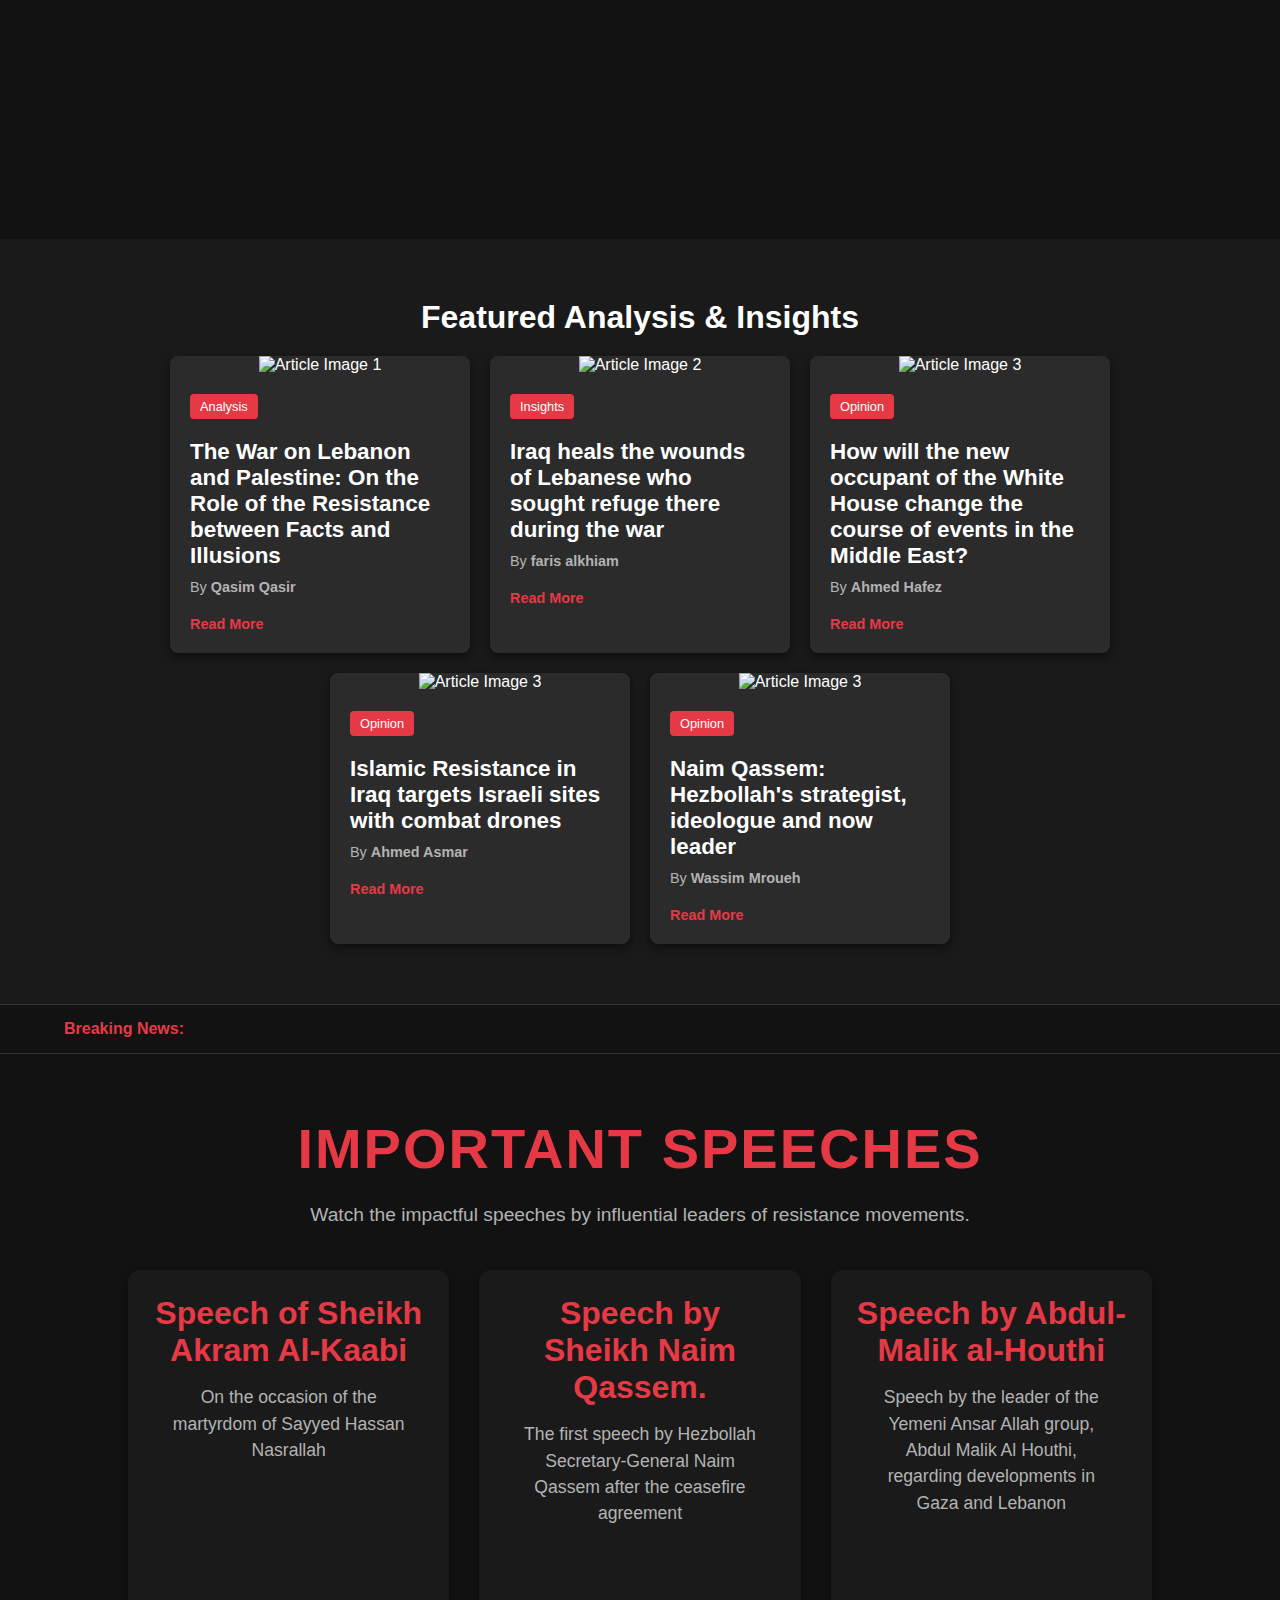
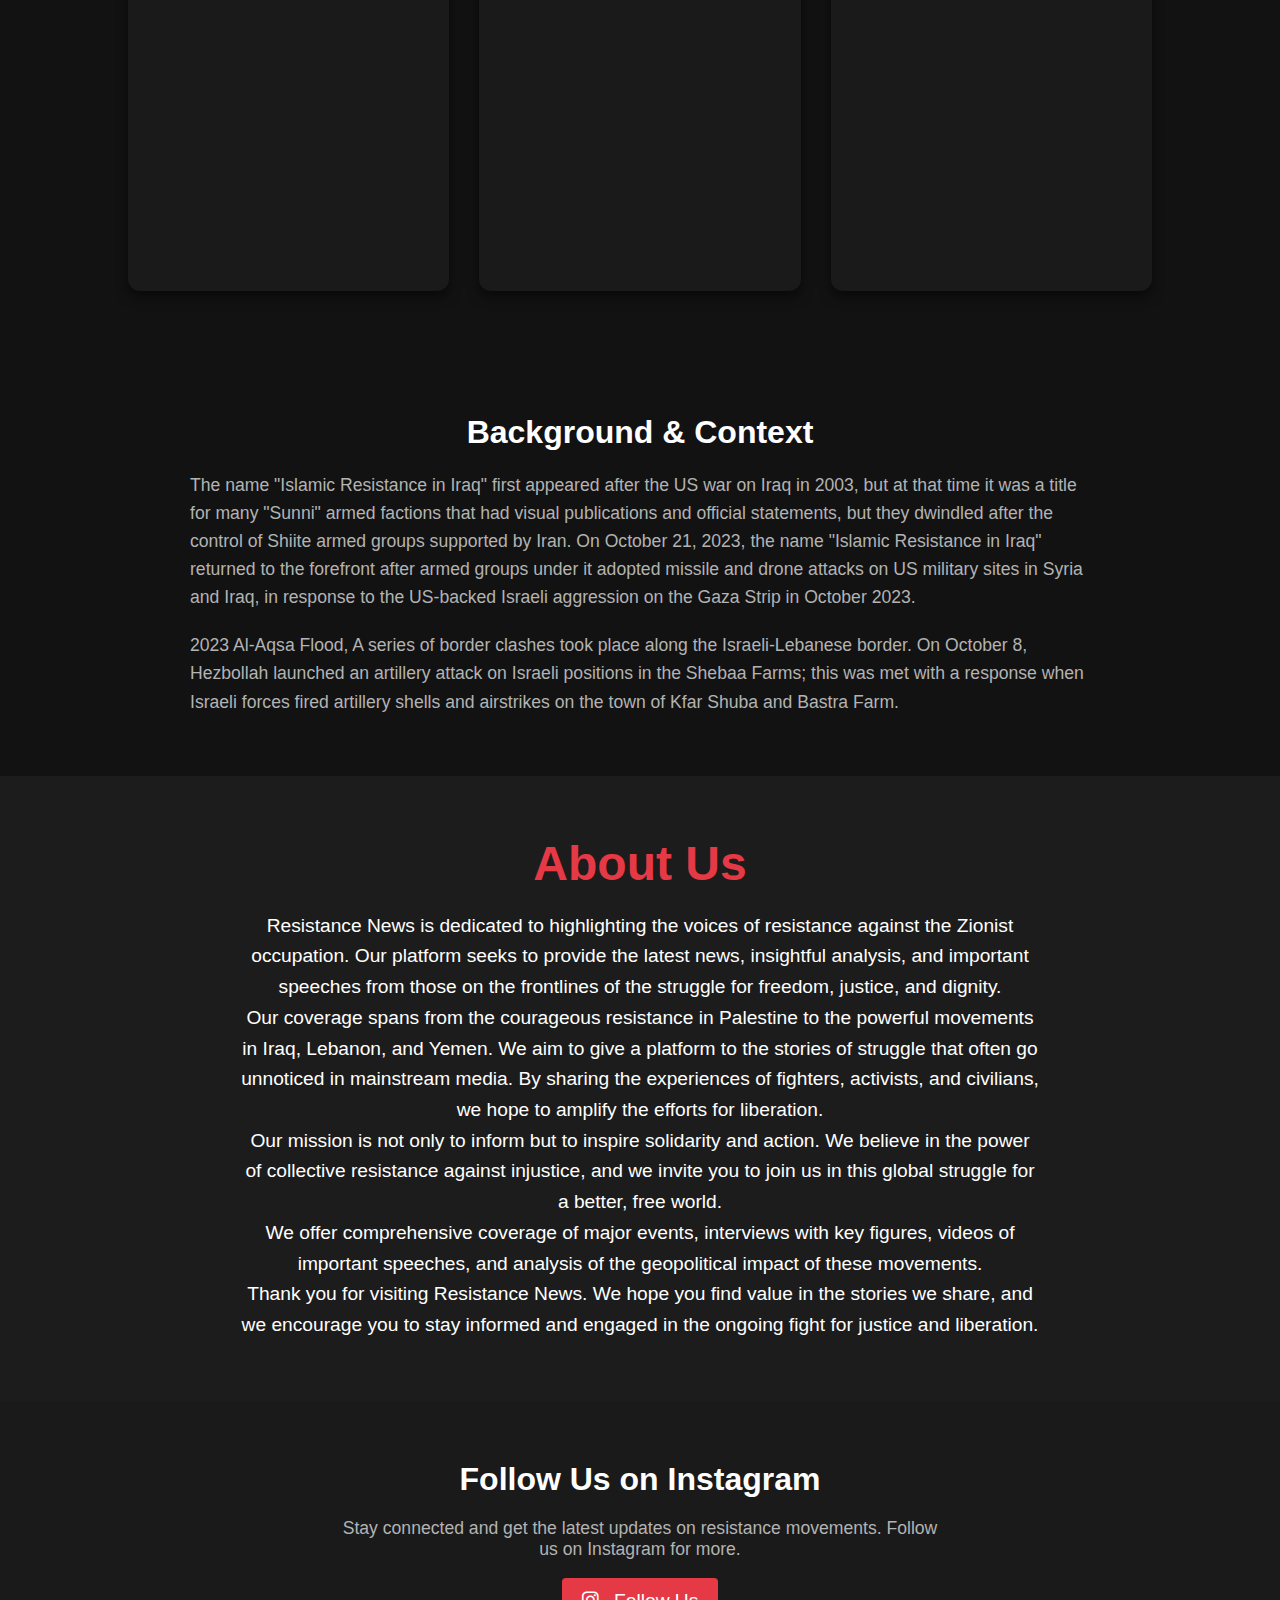
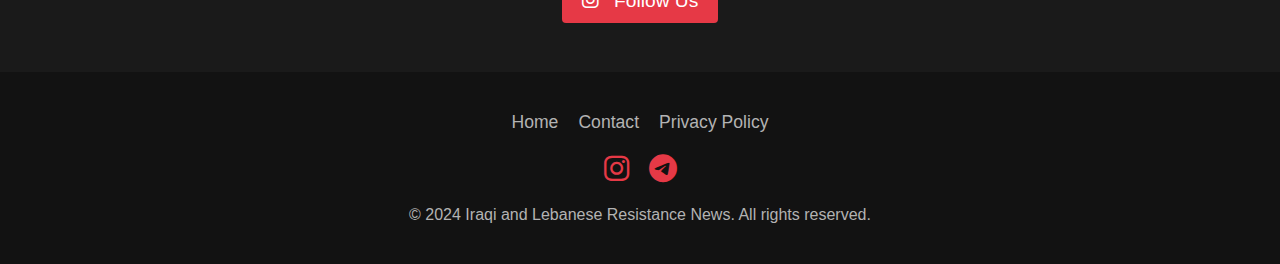
==== commit 6c80e2e1: "Add files via upload" ====
--- a/index.html
+++ b/index.html
@@ -259,6 +259,7 @@
                 width="560"
                 height="315"
                 src="https://www.youtube.com/embed/3yLi0Hyo770"
+                leng
                 title="Speech of Sheikh Akram Al-Kaabi"
                 frameborder="0"
                 allow="accelerometer; autoplay; encrypted-media; gyroscope; picture-in-picture"
@@ -271,14 +272,14 @@
           <div class="video-card">
             <h3>Speech by Sheikh Naim Qassem.</h3>
             <p>
-              Speech by the Secretary-General of the Lebanese Hezbollah, Naim
-              Qassem.
+              The first speech by Hezbollah Secretary-General Naim Qassem after
+              the ceasefire agreement
             </p>
             <div class="video-embed">
               <iframe
                 width="560"
                 height="315"
-                src="https://www.youtube.com/embed/LZCsqOck-LM"
+                src="https://youtube.com/embed/ULtShZ851sU"
                 title="Speech by Naeem Qassem"
                 frameborder="0"
                 allow="accelerometer; autoplay; encrypted-media; gyroscope; picture-in-picture"
@@ -292,7 +293,7 @@
             <h3>Speech by Abdul-Malik al-Houthi</h3>
             <p>
               Speech by the leader of the Yemeni Ansar Allah group, Abdul Malik
-              Al Houthi, regarding developments in Gaza and Lebanon.
+              Al Houthi, regarding developments in Gaza and Lebanon
             </p>
             <div class="video-embed">
               <iframe
